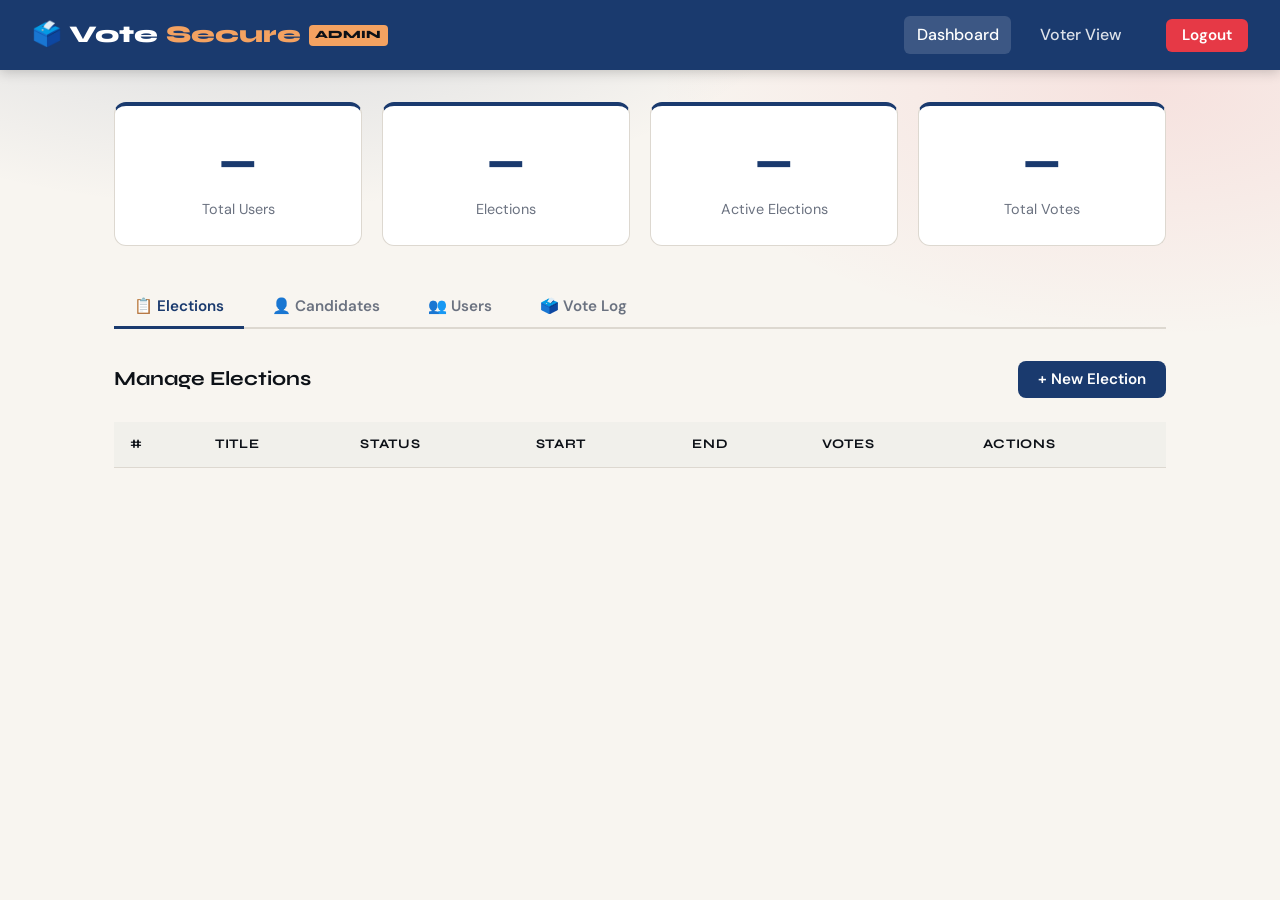
==== admin.html @ bc80aeaf "first commit" ====
<!DOCTYPE html>
<html lang="en">
<head>
  <meta charset="UTF-8">
  <meta name="viewport" content="width=device-width, initial-scale=1.0">
  <title>VoteSecure — Admin Panel</title>
  <link rel="stylesheet" href="css/styles.css">
</head>
<body>

<nav class="navbar">
  <a class="brand" href="admin.html">🗳️ Vote<span>Secure</span> <span style="font-size:.7rem;background:var(--gold);color:var(--ink);padding:.1rem .4rem;border-radius:4px;vertical-align:middle">ADMIN</span></a>
  <div class="nav-links">
    <a href="admin.html" class="active">Dashboard</a>
    <a href="dashboard.html">Voter View</a>
    <span id="nav-user" style="color:rgba(255,255,255,.7);font-size:.9rem"></span>
    <button class="btn-logout" onclick="logout()">Logout</button>
  </div>
</nav>

<div class="container">

  <!-- Stats row -->
  <div class="stat-grid" id="stats-row">
    <div class="stat-card"><div class="stat-value">—</div><div class="stat-label">Total Users</div></div>
    <div class="stat-card"><div class="stat-value">—</div><div class="stat-label">Elections</div></div>
    <div class="stat-card"><div class="stat-value">—</div><div class="stat-label">Active Elections</div></div>
    <div class="stat-card"><div class="stat-value">—</div><div class="stat-label">Total Votes</div></div>
  </div>

  <!-- Tabs -->
  <div class="tab-bar">
    <button class="tab-btn active" onclick="showTab('elections', this)">📋 Elections</button>
    <button class="tab-btn" onclick="showTab('candidates', this)">👤 Candidates</button>
    <button class="tab-btn" onclick="showTab('users', this)">👥 Users</button>
    <button class="tab-btn" onclick="showTab('votes', this)">🗳️ Vote Log</button>
  </div>

  <!-- ── ELECTIONS TAB ───────────────────────────────────── -->
  <div id="tab-elections">
    <div style="display:flex;justify-content:space-between;align-items:center;margin-bottom:1.5rem">
      <h3>Manage Elections</h3>
      <button class="btn btn-primary" onclick="openElectionModal()">+ New Election</button>
    </div>
    <div class="table-wrap">
      <table id="elections-table">
        <thead>
          <tr><th>#</th><th>Title</th><th>Status</th><th>Start</th><th>End</th><th>Votes</th><th>Actions</th></tr>
        </thead>
        <tbody></tbody>
      </table>
    </div>
  </div>

  <!-- ── CANDIDATES TAB ─────────────────────────────────── -->
  <div id="tab-candidates" style="display:none">
    <div style="display:flex;gap:1rem;align-items:flex-end;margin-bottom:1.5rem;flex-wrap:wrap">
      <div class="form-group" style="margin:0;flex:1;min-width:200px">
        <label>Select Election</label>
        <select class="form-control" id="cand-election-select" onchange="loadCandidates(this.value)">
          <option value="">— Select —</option>
        </select>
      </div>
      <button class="btn btn-primary" onclick="openCandModal()">+ Add Candidate</button>
    </div>
    <div class="table-wrap">
      <table id="candidates-table">
        <thead>
          <tr><th>#</th><th>Name</th><th>Party</th><th>Votes</th><th>Actions</th></tr>
        </thead>
        <tbody></tbody>
      </table>
    </div>
  </div>

  <!-- ── USERS TAB ──────────────────────────────────────── -->
  <div id="tab-users" style="display:none">
    <div style="margin-bottom:1.5rem"><h3>Manage Users</h3></div>
    <div class="table-wrap">
      <table id="users-table">
        <thead>
          <tr><th>#</th><th>Name</th><th>Email</th><th>Role</th><th>Status</th><th>Joined</th><th>Actions</th></tr>
        </thead>
        <tbody></tbody>
      </table>
    </div>
  </div>

  <!-- ── VOTE LOG TAB ───────────────────────────────────── -->
  <div id="tab-votes" style="display:none">
    <div style="display:flex;gap:1rem;align-items:flex-end;margin-bottom:1.5rem;flex-wrap:wrap">
      <div class="form-group" style="margin:0;flex:1;min-width:200px">
        <label>Select Election</label>
        <select class="form-control" id="log-election-select" onchange="loadVoteLog(this.value)">
          <option value="">— Select —</option>
        </select>
      </div>
    </div>
    <div class="table-wrap">
      <table id="votes-table">
        <thead>
          <tr><th>#</th><th>Voter</th><th>Candidate</th><th>Party</th><th>Voted At</th></tr>
        </thead>
        <tbody></tbody>
      </table>
    </div>
  </div>

</div>

<!-- Election Modal -->
<div class="modal-overlay" id="election-modal" style="display:none">
  <div class="modal">
    <div class="modal-header">
      <h3 id="em-title">New Election</h3>
      <button class="modal-close" onclick="closeElectionModal()">✕</button>
    </div>
    <input type="hidden" id="em-id">
    <div class="form-group">
      <label>Title *</label>
      <input type="text" class="form-control" id="em-name" placeholder="Election title">
    </div>
    <div class="form-group">
      <label>Description</label>
      <textarea class="form-control" id="em-desc" placeholder="Optional description"></textarea>
    </div>
    <div style="display:grid;grid-template-columns:1fr 1fr;gap:1rem">
      <div class="form-group">
        <label>Start Date *</label>
        <input type="datetime-local" class="form-control" id="em-start">
      </div>
      <div class="form-group">
        <label>End Date *</label>
        <input type="datetime-local" class="form-control" id="em-end">
      </div>
    </div>
    <div class="form-group" id="em-status-group" style="display:none">
      <label>Status</label>
      <select class="form-control" id="em-status">
        <option value="upcoming">Upcoming</option>
        <option value="active">Active</option>
        <option value="closed">Closed</option>
      </select>
    </div>
    <div style="display:flex;justify-content:flex-end;gap:.75rem;margin-top:.5rem">
      <button class="btn btn-outline" onclick="closeElectionModal()">Cancel</button>
      <button class="btn btn-primary" onclick="saveElection()">Save Election</button>
    </div>
  </div>
</div>

<!-- Candidate Modal -->
<div class="modal-overlay" id="cand-modal" style="display:none">
  <div class="modal">
    <div class="modal-header">
      <h3 id="cm-title">Add Candidate</h3>
      <button class="modal-close" onclick="closeCandModal()">✕</button>
    </div>
    <input type="hidden" id="cm-id">
    <div class="form-group">
      <label>Full Name *</label>
      <input type="text" class="form-control" id="cm-name" placeholder="Candidate full name">
    </div>
    <div class="form-group">
      <label>Party *</label>
      <select class="form-control" id="cm-party"></select>
    </div>
    <div class="form-group">
      <label>Bio</label>
      <textarea class="form-control" id="cm-bio" placeholder="Short biography"></textarea>
    </div>
    <div style="display:flex;justify-content:flex-end;gap:.75rem;margin-top:.5rem">
      <button class="btn btn-outline" onclick="closeCandModal()">Cancel</button>
      <button class="btn btn-primary" onclick="saveCandidate()">Save Candidate</button>
    </div>
  </div>
</div>

<div id="toast-container"></div>
<script src="js/app.js"></script>
<script>
let electionsData = [];
let currentTab    = 'elections';

(async () => {
  const sess = await requireAuth(true);
  if (!sess) return;
  renderNav(sess);
  loadStats();
  loadElectionsTable();
  loadParties();
})();

// ── Stats ────────────────────────────────────────────────────
async function loadStats() {
  const res = await api('php/users.php?action=stats');
  if (!res.success) return;
  const d = res.data;
  const cards = document.querySelectorAll('.stat-card .stat-value');
  [d.total_users, d.total_elections, d.active_elections, d.total_votes].forEach((v, i) => {
    cards[i].textContent = v;
  });
}

// ── Tab switching ─────────────────────────────────────────────
function showTab(tab, btn) {
  ['elections','candidates','users','votes'].forEach(t => {
    document.getElementById('tab-' + t).style.display = t === tab ? '' : 'none';
  });
  document.querySelectorAll('.tab-btn').forEach(b => b.classList.remove('active'));
  btn.classList.add('active');
  currentTab = tab;
  if (tab === 'users')  loadUsersTable();
  if (tab === 'candidates') populateCandElectionSelect();
  if (tab === 'votes')  populateLogElectionSelect();
}

// ── Elections CRUD ────────────────────────────────────────────
async function loadElectionsTable() {
  const res = await api('php/elections.php?action=list');
  if (!res.success) return;
  electionsData = res.data;
  const tbody = document.querySelector('#elections-table tbody');
  tbody.innerHTML = electionsData.map(e => `
    <tr>
      <td>${e.election_id}</td>
      <td><strong>${e.title}</strong></td>
      <td>${statusBadge(e.status)}</td>
      <td>${fmtDate(e.start_date)}</td>
      <td>${fmtDate(e.end_date)}</td>
      <td>${e.vote_count}</td>
      <td style="display:flex;gap:.4rem">
        <button class="btn btn-outline btn-sm" onclick="editElection(${e.election_id})">Edit</button>
        <button class="btn btn-danger  btn-sm" onclick="deleteElection(${e.election_id})">Delete</button>
      </td>
    </tr>
  `).join('');
}

function openElectionModal(id = null) {
  document.getElementById('em-title').textContent = id ? 'Edit Election' : 'New Election';
  document.getElementById('em-id').value   = '';
  document.getElementById('em-name').value = '';
  document.getElementById('em-desc').value = '';
  document.getElementById('em-start').value = '';
  document.getElementById('em-end').value   = '';
  document.getElementById('em-status-group').style.display = id ? '' : 'none';
  document.getElementById('election-modal').style.display  = 'flex';
}

function closeElectionModal() {
  document.getElementById('election-modal').style.display = 'none';
}

async function editElection(id) {
  const res = await api(`php/elections.php?action=get&id=${id}`);
  if (!res.success) return;
  const e = res.data;
  openElectionModal(id);
  document.getElementById('em-id').value     = e.election_id;
  document.getElementById('em-name').value   = e.title;
  document.getElementById('em-desc').value   = e.description || '';
  document.getElementById('em-start').value  = e.start_date.replace(' ','T').slice(0,16);
  document.getElementById('em-end').value    = e.end_date.replace(' ','T').slice(0,16);
  document.getElementById('em-status').value = e.status;
}

async function saveElection() {
  const id = document.getElementById('em-id').value;
  const payload = {
    action:      id ? 'update' : 'create',
    election_id: id,
    title:       document.getElementById('em-name').value,
    description: document.getElementById('em-desc').value,
    start_date:  document.getElementById('em-start').value.replace('T',' '),
    end_date:    document.getElementById('em-end').value.replace('T',' '),
    status:      document.getElementById('em-status').value
  };
  const res = await api(`php/elections.php?action=${payload.action}`, payload);
  showToast(res.message, res.success ? 'success' : 'error');
  if (res.success) { closeElectionModal(); loadElectionsTable(); loadStats(); }
}

async function deleteElection(id) {
  confirmDialog('Delete this election and all its data?', async () => {
    const res = await api('php/elections.php?action=delete', { election_id: id });
    showToast(res.message, res.success ? 'success' : 'error');
    if (res.success) { loadElectionsTable(); loadStats(); }
  });
}

// ── Candidates CRUD ───────────────────────────────────────────
let partiesData = [];

async function loadParties() {
  const res = await api('php/candidates.php?action=parties');
  if (res.success) partiesData = res.data;
}

function populateCandElectionSelect() {
  const sel = document.getElementById('cand-election-select');
  sel.innerHTML = '<option value="">— Select —</option>' +
    electionsData.map(e => `<option value="${e.election_id}">${e.title}</option>`).join('');
}

async function loadCandidates(eid) {
  if (!eid) return;
  const res = await api(`php/candidates.php?action=list&election_id=${eid}`);
  if (!res.success) return;
  const tbody = document.querySelector('#candidates-table tbody');
  tbody.innerHTML = res.data.map(c => `
    <tr>
      <td>${c.candidate_id}</td>
      <td><strong>${c.full_name}</strong></td>
      <td>${c.party_name}</td>
      <td>${c.total_votes}</td>
      <td style="display:flex;gap:.4rem">
        <button class="btn btn-outline btn-sm" onclick="editCandidate(${c.candidate_id},'${c.full_name}',${c.party_id},'${c.bio||''}')">Edit</button>
        <button class="btn btn-danger  btn-sm" onclick="deleteCandidate(${c.candidate_id})">Remove</button>
      </td>
    </tr>
  `).join('');
}

function openCandModal() {
  const eid = document.getElementById('cand-election-select').value;
  if (!eid) { showToast('Select an election first.', 'info'); return; }
  document.getElementById('cm-title').textContent = 'Add Candidate';
  document.getElementById('cm-id').value   = '';
  document.getElementById('cm-name').value = '';
  document.getElementById('cm-bio').value  = '';
  populateCandPartySelect();
  document.getElementById('cand-modal').style.display = 'flex';
}

function editCandidate(id, name, partyId, bio) {
  document.getElementById('cm-title').textContent = 'Edit Candidate';
  document.getElementById('cm-id').value   = id;
  document.getElementById('cm-name').value = name;
  document.getElementById('cm-bio').value  = bio;
  populateCandPartySelect(partyId);
  document.getElementById('cand-modal').style.display = 'flex';
}

function populateCandPartySelect(selected = null) {
  const sel = document.getElementById('cm-party');
  sel.innerHTML = partiesData.map(p =>
    `<option value="${p.party_id}" ${p.party_id == selected ? 'selected' : ''}>${p.party_name}</option>`
  ).join('');
}

function closeCandModal() {
  document.getElementById('cand-modal').style.display = 'none';
}

async function saveCandidate() {
  const id  = document.getElementById('cm-id').value;
  const eid = document.getElementById('cand-election-select').value;
  const payload = {
    action:       id ? 'update' : 'create',
    candidate_id: id,
    election_id:  eid,
    party_id:     document.getElementById('cm-party').value,
    full_name:    document.getElementById('cm-name').value,
    bio:          document.getElementById('cm-bio').value
  };
  const res = await api(`php/candidates.php?action=${payload.action}`, payload);
  showToast(res.message, res.success ? 'success' : 'error');
  if (res.success) { closeCandModal(); loadCandidates(eid); }
}

async function deleteCandidate(cid) {
  confirmDialog('Remove this candidate?', async () => {
    const eid = document.getElementById('cand-election-select').value;
    const res = await api('php/candidates.php?action=delete', { candidate_id: cid });
    showToast(res.message, res.success ? 'success' : 'error');
    if (res.success) loadCandidates(eid);
  });
}

// ── Users CRUD ────────────────────────────────────────────────
async function loadUsersTable() {
  const res = await api('php/users.php?action=list');
  if (!res.success) return;
  const tbody = document.querySelector('#users-table tbody');
  tbody.innerHTML = res.data.map(u => `
    <tr>
      <td>${u.user_id}</td>
      <td>${u.full_name}</td>
      <td>${u.email}</td>
      <td><span class="badge badge-${u.role_name}">${u.role_name}</span></td>
      <td><span class="badge ${u.is_active ? 'badge-active' : 'badge-closed'}">${u.is_active ? 'Active' : 'Inactive'}</span></td>
      <td>${fmtDate(u.created_at)}</td>
      <td style="display:flex;gap:.4rem">
        <button class="btn btn-outline btn-sm" onclick="toggleUser(${u.user_id})">${u.is_active ? 'Disable' : 'Enable'}</button>
        <button class="btn btn-danger  btn-sm" onclick="deleteUser(${u.user_id})">Delete</button>
      </td>
    </tr>
  `).join('');
}

async function toggleUser(uid) {
  const res = await api('php/users.php?action=toggle', { user_id: uid });
  showToast(res.message, res.success ? 'success' : 'error');
  if (res.success) loadUsersTable();
}

async function deleteUser(uid) {
  confirmDialog('Permanently delete this user?', async () => {
    const res = await api('php/users.php?action=delete', { user_id: uid });
    showToast(res.message, res.success ? 'success' : 'error');
    if (res.success) { loadUsersTable(); loadStats(); }
  });
}

// ── Vote Log ──────────────────────────────────────────────────
function populateLogElectionSelect() {
  const sel = document.getElementById('log-election-select');
  sel.innerHTML = '<option value="">— Select —</option>' +
    electionsData.map(e => `<option value="${e.election_id}">${e.title}</option>`).join('');
}

async function loadVoteLog(eid) {
  if (!eid) return;
  const res = await api(`php/votes.php?action=log&election_id=${eid}`);
  if (!res.success) return;
  const tbody = document.querySelector('#votes-table tbody');
  tbody.innerHTML = res.data.length
    ? res.data.map(v => `
        <tr>
          <td>${v.vote_id}</td>
          <td>${v.voter_name}</td>
          <td>${v.candidate_name}</td>
          <td>${v.party_name}</td>
          <td>${fmtDate(v.voted_at)}</td>
        </tr>`).join('')
    : '<tr><td colspan="5" style="text-align:center;color:var(--muted)">No votes yet.</td></tr>';
}
</script>
</body>
</html>
---- css/styles.css ----
/* ── Online Voting System — styles.css ──────────────────────── */
@import url('https://fonts.googleapis.com/css2?family=Syne:wght@400;600;700;800&family=DM+Sans:wght@300;400;500&display=swap');

:root {
  --ink:     #0d1117;
  --paper:   #f8f5f0;
  --primary: #1a3a6e;
  --accent:  #e63946;
  --gold:    #f4a261;
  --success: #2d6a4f;
  --warn:    #e76f51;
  --surface: #ffffff;
  --border:  #ddd8d0;
  --muted:   #6b7280;
  --shadow:  0 4px 24px rgba(13,17,23,.10);
  --radius:  12px;
  --font-head: 'Syne', sans-serif;
  --font-body: 'DM Sans', sans-serif;
}

*, *::before, *::after { box-sizing: border-box; margin: 0; padding: 0; }

body {
  font-family: var(--font-body);
  background:
    radial-gradient(1000px 500px at 20% -10%, rgba(26,58,110,.18), transparent 60%),
    radial-gradient(900px 450px at 90% 10%, rgba(230,57,70,.10), transparent 55%),
    var(--paper);
  color: var(--ink);
  min-height: 100vh;
  line-height: 1.6;
}

/* ── Typography ────────────────────────────────────────────── */
h1, h2, h3, h4 { font-family: var(--font-head); font-weight: 700; line-height: 1.2; }
h1 { font-size: clamp(2rem, 5vw, 3.5rem); }
h2 { font-size: clamp(1.4rem, 3vw, 2rem); }
h3 { font-size: 1.25rem; }

/* ── Navbar ────────────────────────────────────────────────── */
.navbar {
  background: var(--primary);
  padding: 1rem 2rem;
  display: flex;
  align-items: center;
  justify-content: space-between;
  position: sticky; top: 0; z-index: 100;
  box-shadow: 0 2px 12px rgba(0,0,0,.2);
}
.navbar .brand {
  font-family: var(--font-head);
  font-size: 1.5rem;
  font-weight: 800;
  color: #fff;
  text-decoration: none;
  display: flex;
  align-items: center;
  gap: .5rem;
}
.navbar .brand span { color: var(--gold); }
.nav-links { display: flex; gap: 1rem; align-items: center; }
.nav-links a {
  color: rgba(255,255,255,.85);
  text-decoration: none;
  font-weight: 500;
  padding: .4rem .8rem;
  border-radius: 6px;
  transition: background .2s, color .2s;
}
.nav-links a:hover, .nav-links a.active {
  background: rgba(255,255,255,.15);
  color: #fff;
}
.nav-links .btn-logout {
  background: var(--accent);
  color: #fff;
  padding: .4rem 1rem;
  border-radius: 6px;
  font-weight: 600;
  cursor: pointer;
  border: none;
  font-family: var(--font-body);
  font-size: .95rem;
  transition: opacity .2s;
}
.nav-links .btn-logout:hover { opacity: .85; }

/* ── Layout ─────────────────────────────────────────────────── */
.container { max-width: 1100px; margin: 0 auto; padding: 2rem 1.5rem; }
.page-header { margin-bottom: 2.5rem; }
.page-header p { color: var(--muted); margin-top: .5rem; font-size: 1.05rem; }

/* ── Cards ──────────────────────────────────────────────────── */
.card {
  background: var(--surface);
  border: 1px solid var(--border);
  border-radius: var(--radius);
  box-shadow: var(--shadow);
  padding: 1.75rem;
  transition: transform .2s, box-shadow .2s;
}
.card:hover { transform: translateY(-2px); box-shadow: 0 8px 32px rgba(13,17,23,.13); }

.card-grid {
  display: grid;
  grid-template-columns: repeat(auto-fill, minmax(300px, 1fr));
  gap: 1.5rem;
}

/* ── Motion / Animations ───────────────────────────────────────── */
@keyframes fadeUp {
  from { opacity: 0; transform: translateY(14px); }
  to   { opacity: 1; transform: translateY(0); }
}

@keyframes overlayIn {
  from { opacity: 0; }
  to   { opacity: 1; }
}

@keyframes selectPop {
  0%   { transform: scale(.98); }
  55%  { transform: scale(1.02); }
  100% { transform: scale(1); }
}

.election-card { animation: fadeUp .45s ease both; }
.candidate-card { animation: fadeUp .35s ease both; }
.candidate-card.selected { animation: selectPop .25s ease both; }
.result-row { animation: fadeUp .45s ease both; }

/* ── Stat Cards ─────────────────────────────────────────────── */
.stat-grid {
  display: grid;
  grid-template-columns: repeat(auto-fill, minmax(200px, 1fr));
  gap: 1.25rem;
  margin-bottom: 2.5rem;
}
.stat-card {
  background: var(--surface);
  border: 1px solid var(--border);
  border-radius: var(--radius);
  padding: 1.5rem;
  text-align: center;
  border-top: 4px solid var(--primary);
}
.stat-card .stat-value { font-size: 2.5rem; font-weight: 800; font-family: var(--font-head); color: var(--primary); }
.stat-card .stat-label { color: var(--muted); font-size: .9rem; margin-top: .25rem; }

/* ── Buttons ────────────────────────────────────────────────── */
.btn {
  display: inline-flex;
  align-items: center;
  gap: .4rem;
  padding: .55rem 1.25rem;
  border-radius: 8px;
  font-family: var(--font-body);
  font-size: .95rem;
  font-weight: 600;
  cursor: pointer;
  border: none;
  transition: all .2s;
  text-decoration: none;
}
.btn-primary   { background: var(--primary); color: #fff; }
.btn-primary:hover { background: #142d55; }
.btn-accent    { background: var(--accent); color: #fff; }
.btn-accent:hover  { background: #c1121f; }
.btn-success   { background: var(--success); color: #fff; }
.btn-success:hover { background: #1b4332; }
.btn-outline   { background: transparent; border: 2px solid var(--primary); color: var(--primary); }
.btn-outline:hover  { background: var(--primary); color: #fff; }
.btn-sm { padding: .35rem .85rem; font-size: .85rem; }
.btn-danger { background: #fee2e2; color: var(--accent); border: 1px solid #fca5a5; }
.btn-danger:hover { background: var(--accent); color: #fff; }
.btn:disabled { opacity: .5; cursor: not-allowed; }

/* ── Forms ──────────────────────────────────────────────────── */
.form-group { margin-bottom: 1.25rem; }
.form-group label { display: block; font-weight: 600; margin-bottom: .4rem; font-size: .9rem; }
.form-control {
  width: 100%;
  padding: .65rem 1rem;
  border: 1.5px solid var(--border);
  border-radius: 8px;
  font-family: var(--font-body);
  font-size: .95rem;
  background: var(--paper);
  transition: border-color .2s, box-shadow .2s;
}
.form-control:focus {
  outline: none;
  border-color: var(--primary);
  box-shadow: 0 0 0 3px rgba(26,58,110,.12);
}
textarea.form-control { resize: vertical; min-height: 90px; }

/* ── Badge / Status ─────────────────────────────────────────── */
.badge {
  display: inline-block;
  padding: .2rem .65rem;
  border-radius: 20px;
  font-size: .78rem;
  font-weight: 700;
  text-transform: uppercase;
  letter-spacing: .04em;
}
.badge-active   { background: #d1fae5; color: var(--success); }
.badge-upcoming { background: #dbeafe; color: #1d4ed8; }
.badge-closed   { background: #f3f4f6; color: var(--muted); }
.badge-admin    { background: #fef3c7; color: #92400e; }
.badge-voter    { background: #e0e7ff; color: #3730a3; }

/* ── Election card extras ───────────────────────────────────── */
.election-card .election-title {
  font-size: 1.15rem;
  font-family: var(--font-head);
  font-weight: 700;
  margin-bottom: .4rem;
}
.election-card .election-meta {
  font-size: .82rem;
  color: var(--muted);
  display: flex;
  flex-wrap: wrap;
  gap: .75rem;
  margin: .75rem 0;
}
.election-card .election-meta span { display: flex; align-items: center; gap: .25rem; }
.election-card .card-footer {
  display: flex;
  align-items: center;
  justify-content: space-between;
  margin-top: 1.25rem;
  padding-top: 1rem;
  border-top: 1px solid var(--border);
}

/* ── Candidate cards ────────────────────────────────────────── */
.candidate-card {
  border: 2.5px solid var(--border);
  border-radius: var(--radius);
  padding: 1.5rem;
  cursor: pointer;
  transition: all .2s;
  position: relative;
  background: var(--surface);
}
.candidate-card:hover  { border-color: var(--primary); transform: translateY(-2px); }
.candidate-card.selected {
  border-color: var(--success);
  background: #f0fdf4;
  box-shadow: 0 0 0 3px rgba(45,106,79,.2);
}
.candidate-card .check-mark {
  position: absolute;
  top: 1rem; right: 1rem;
  width: 26px; height: 26px;
  border-radius: 50%;
  background: var(--success);
  color: #fff;
  display: none;
  align-items: center;
  justify-content: center;
  font-size: .9rem;
}
.candidate-card.selected .check-mark { display: flex; }
.candidate-name { font-family: var(--font-head); font-weight: 700; font-size: 1.05rem; }
.candidate-party { color: var(--primary); font-size: .85rem; font-weight: 600; margin: .3rem 0; }
.candidate-bio { font-size: .88rem; color: var(--muted); }

/* ── Progress bars (results) ────────────────────────────────── */
.result-row { margin-bottom: 1.25rem; }
.result-header { display: flex; justify-content: space-between; margin-bottom: .4rem; font-weight: 600; }
.progress-bar { background: #e5e7eb; border-radius: 20px; overflow: hidden; height: 18px; }
.progress-fill {
  height: 100%;
  background: linear-gradient(90deg, var(--primary), #3b82f6);
  border-radius: 20px;
  transition: width 1s ease;
  will-change: width;
  min-width: 4px;
}
.result-row.winner .progress-fill { background: linear-gradient(90deg, var(--success), #34d399); }
.result-row.winner .result-header { color: var(--success); }

/* ── Table ──────────────────────────────────────────────────── */
.table-wrap { overflow-x: auto; }
table { width: 100%; border-collapse: collapse; font-size: .9rem; }
th, td { padding: .75rem 1rem; text-align: left; border-bottom: 1px solid var(--border); }
th { background: #f1f0eb; font-family: var(--font-head); font-weight: 700; font-size: .82rem; text-transform: uppercase; letter-spacing: .05em; }
tr:hover td { background: #fafaf7; }

/* ── Modal ──────────────────────────────────────────────────── */
.modal-overlay {
  position: fixed; inset: 0;
  background: rgba(13,17,23,.55);
  display: flex;
  align-items: center;
  justify-content: center;
  z-index: 200;
  padding: 1rem;
  animation: overlayIn .22s ease both;
}
.modal {
  background: var(--surface);
  border-radius: var(--radius);
  padding: 2rem;
  width: 100%;
  max-width: 520px;
  box-shadow: 0 20px 60px rgba(0,0,0,.25);
  animation: modalIn .25s ease;
}
@keyframes modalIn {
  from { transform: scale(.95) translateY(20px); opacity: 0; }
  to   { transform: scale(1)   translateY(0);    opacity: 1; }
}
.modal-header { display: flex; justify-content: space-between; align-items: center; margin-bottom: 1.5rem; }
.modal-close { background: none; border: none; font-size: 1.4rem; cursor: pointer; color: var(--muted); line-height: 1; }

/* ── Toast ──────────────────────────────────────────────────── */
#toast-container {
  position: fixed;
  bottom: 1.5rem; right: 1.5rem;
  z-index: 999;
  display: flex;
  flex-direction: column;
  gap: .5rem;
}
.toast {
  padding: .85rem 1.4rem;
  border-radius: 10px;
  color: #fff;
  font-weight: 500;
  font-size: .93rem;
  min-width: 240px;
  box-shadow: 0 4px 16px rgba(0,0,0,.2);
  animation: toastIn .3s ease;
  backdrop-filter: blur(6px);
  will-change: transform;
  transition: transform .15s ease;
}
@keyframes toastIn { from { transform: translateX(120%); opacity: 0; } to { transform: translateX(0); opacity: 1; } }
.toast-success { background: var(--success); }
.toast-error   { background: var(--accent); }
.toast-info    { background: var(--primary); }

.toast:hover { transform: translateY(-2px); }

/* ── Auth page ──────────────────────────────────────────────── */
.auth-wrap {
  min-height: 100vh;
  display: flex;
  align-items: center;
  justify-content: center;
  background: var(--primary);
  padding: 1rem;
}
.auth-box {
  background: var(--surface);
  border-radius: 16px;
  padding: 2.5rem;
  width: 100%;
  max-width: 440px;
  box-shadow: 0 24px 64px rgba(0,0,0,.25);
}
.auth-logo { text-align: center; margin-bottom: 2rem; }
.auth-logo h1 { font-size: 2rem; color: var(--primary); }
.auth-logo h1 span { color: var(--accent); }
.auth-logo p { color: var(--muted); font-size: .9rem; margin-top: .25rem; }
.auth-tabs { display: flex; margin-bottom: 2rem; border-radius: 8px; overflow: hidden; border: 1.5px solid var(--border); }
.auth-tab { flex: 1; padding: .65rem; text-align: center; cursor: pointer; font-weight: 600; font-size: .9rem; transition: all .2s; background: transparent; border: none; font-family: var(--font-body); }
.auth-tab.active { background: var(--primary); color: #fff; }

/* ── Hero ───────────────────────────────────────────────────── */
.hero {
  background: linear-gradient(135deg, var(--primary) 0%, #2563eb 100%);
  color: #fff;
  padding: 4rem 2rem;
  text-align: center;
}
.hero h1 { color: #fff; margin-bottom: 1rem; }
.hero p { font-size: 1.15rem; opacity: .9; max-width: 600px; margin: 0 auto 2rem; }

/* ── Tabs ───────────────────────────────────────────────────── */
.tab-bar { display: flex; gap: .5rem; border-bottom: 2px solid var(--border); margin-bottom: 2rem; }
.tab-btn { padding: .6rem 1.25rem; background: none; border: none; cursor: pointer; font-family: var(--font-body); font-weight: 600; color: var(--muted); border-bottom: 3px solid transparent; margin-bottom: -2px; transition: color .2s, border-color .2s; font-size: .95rem; }
.tab-btn.active { color: var(--primary); border-bottom-color: var(--primary); }

/* ── Responsive ─────────────────────────────────────────────── */
@media (max-width: 640px) {
  .navbar { padding: .75rem 1rem; }
  .nav-links a { display: none; }
  .container { padding: 1.5rem 1rem; }
  .stat-grid { grid-template-columns: 1fr 1fr; }
}

@media (prefers-reduced-motion: reduce) {
  *, *::before, *::after {
    animation-duration: 0.001ms !important;
    animation-iteration-count: 1 !important;
    transition-duration: 0.001ms !important;
    scroll-behavior: auto !important;
  }
}

/* ── Loading spinner ────────────────────────────────────────── */
.spinner {
  display: inline-block;
  width: 20px; height: 20px;
  border: 3px solid rgba(255,255,255,.3);
  border-top-color: #fff;
  border-radius: 50%;
  animation: spin .7s linear infinite;
  vertical-align: middle;
}
@keyframes spin { to { transform: rotate(360deg); } }
.empty-state { text-align: center; padding: 3rem 1rem; color: var(--muted); }
.empty-state .icon { font-size: 3rem; margin-bottom: 1rem; }
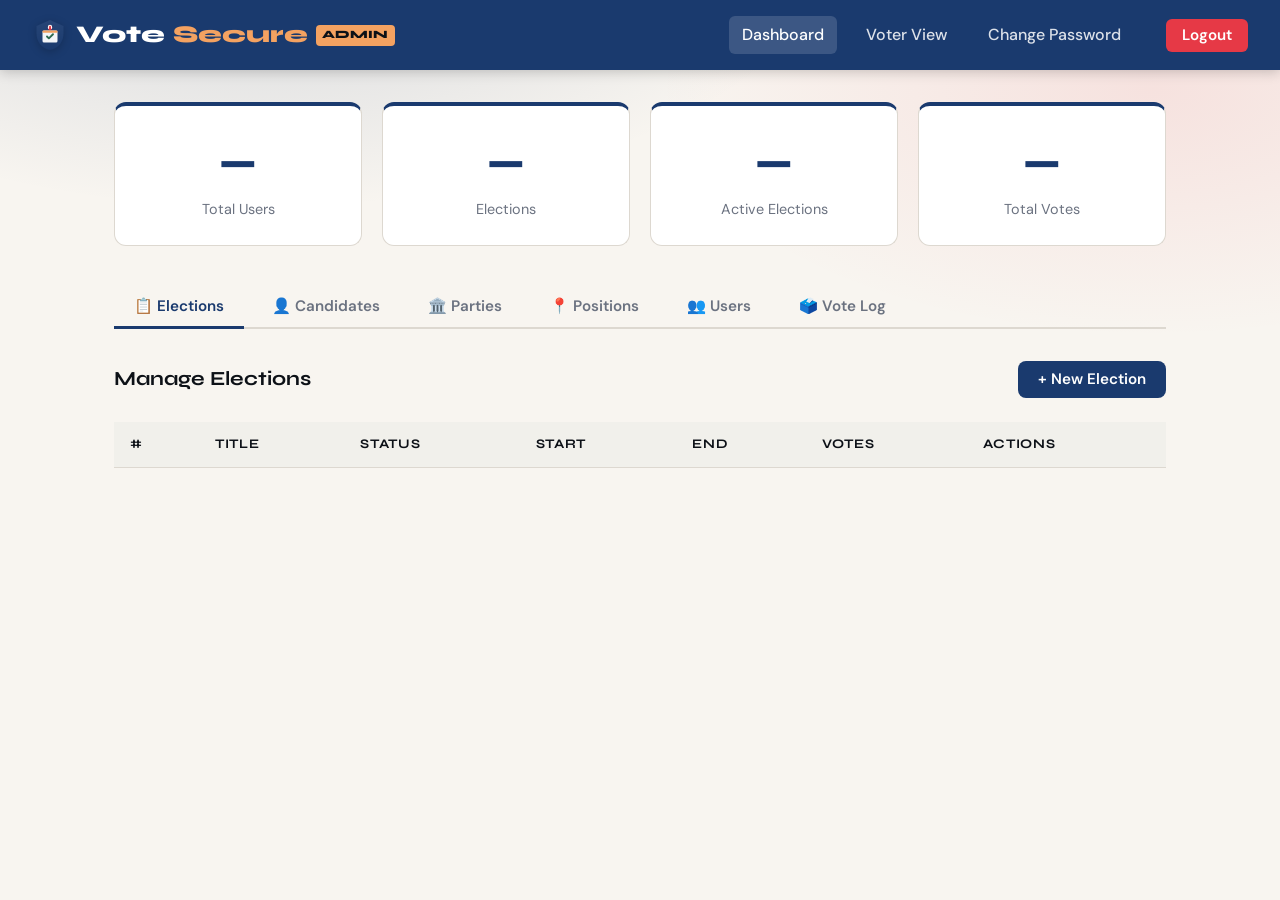
==== commit 30a3072f: "Add position-based voting, party system, Nepali localization, and password change feature" ====
--- a/admin.html
+++ b/admin.html
@@ -4,15 +4,21 @@
   <meta charset="UTF-8">
   <meta name="viewport" content="width=device-width, initial-scale=1.0">
   <title>VoteSecure — Admin Panel</title>
+  <link rel="icon" type="image/svg+xml" href="images/favicon.svg">
   <link rel="stylesheet" href="css/styles.css">
 </head>
 <body>
 
 <nav class="navbar">
-  <a class="brand" href="admin.html">🗳️ Vote<span>Secure</span> <span style="font-size:.7rem;background:var(--gold);color:var(--ink);padding:.1rem .4rem;border-radius:4px;vertical-align:middle">ADMIN</span></a>
+  <a class="brand" href="admin.html">
+    <span class="logo"><img src="images/logo.svg" alt="VoteSecure"></span>
+    Vote<span>Secure</span> 
+    <span style="font-size:.7rem;background:var(--gold);color:var(--ink);padding:.1rem .4rem;border-radius:4px;vertical-align:middle">ADMIN</span>
+  </a>
   <div class="nav-links">
     <a href="admin.html" class="active">Dashboard</a>
     <a href="dashboard.html">Voter View</a>
+    <a href="change_password.php">Change Password</a>
     <span id="nav-user" style="color:rgba(255,255,255,.7);font-size:.9rem"></span>
     <button class="btn-logout" onclick="logout()">Logout</button>
   </div>
@@ -32,6 +38,8 @@
   <div class="tab-bar">
     <button class="tab-btn active" onclick="showTab('elections', this)">📋 Elections</button>
     <button class="tab-btn" onclick="showTab('candidates', this)">👤 Candidates</button>
+    <button class="tab-btn" onclick="showTab('parties', this)">🏛️ Parties</button>
+    <button class="tab-btn" onclick="showTab('positions', this)">📍 Positions</button>
     <button class="tab-btn" onclick="showTab('users', this)">👥 Users</button>
     <button class="tab-btn" onclick="showTab('votes', this)">🗳️ Vote Log</button>
   </div>
@@ -66,7 +74,39 @@
     <div class="table-wrap">
       <table id="candidates-table">
         <thead>
-          <tr><th>#</th><th>Name</th><th>Party</th><th>Votes</th><th>Actions</th></tr>
+          <tr><th>#</th><th>Name</th><th>Party</th><th>Position</th><th>Votes</th><th>Actions</th></tr>
+        </thead>
+        <tbody></tbody>
+      </table>
+    </div>
+  </div>
+
+  <!-- ── PARTIES TAB ────────────────────────────────────── -->
+  <div id="tab-parties" style="display:none">
+    <div style="display:flex;justify-content:space-between;align-items:center;margin-bottom:1.5rem">
+      <h3>Manage Parties</h3>
+      <button class="btn btn-primary" onclick="openPartyModal()">+ New Party</button>
+    </div>
+    <div class="table-wrap">
+      <table id="parties-table">
+        <thead>
+          <tr><th>#</th><th>Party Name</th><th>Description</th><th>Actions</th></tr>
+        </thead>
+        <tbody></tbody>
+      </table>
+    </div>
+  </div>
+
+  <!-- ── POSITIONS TAB ──────────────────────────────────── -->
+  <div id="tab-positions" style="display:none">
+    <div style="display:flex;justify-content:space-between;align-items:center;margin-bottom:1.5rem">
+      <h3>Manage Positions</h3>
+      <button class="btn btn-primary" onclick="openPositionModal()">+ New Position</button>
+    </div>
+    <div class="table-wrap">
+      <table id="positions-table">
+        <thead>
+          <tr><th>#</th><th>Position Name</th><th>Description</th><th>Display Order</th><th>Actions</th></tr>
         </thead>
         <tbody></tbody>
       </table>
@@ -99,7 +139,7 @@
     <div class="table-wrap">
       <table id="votes-table">
         <thead>
-          <tr><th>#</th><th>Voter</th><th>Candidate</th><th>Party</th><th>Voted At</th></tr>
+          <tr><th>#</th><th>Voter</th><th>Candidate</th><th>Party</th><th>Position</th><th>Voted At</th></tr>
         </thead>
         <tbody></tbody>
       </table>
@@ -166,12 +206,66 @@
       <select class="form-control" id="cm-party"></select>
     </div>
     <div class="form-group">
+      <label>Position *</label>
+      <select class="form-control" id="cm-position"></select>
+    </div>
+    <div class="form-group">
       <label>Bio</label>
       <textarea class="form-control" id="cm-bio" placeholder="Short biography"></textarea>
     </div>
     <div style="display:flex;justify-content:flex-end;gap:.75rem;margin-top:.5rem">
       <button class="btn btn-outline" onclick="closeCandModal()">Cancel</button>
       <button class="btn btn-primary" onclick="saveCandidate()">Save Candidate</button>
+    </div>
+  </div>
+</div>
+
+<!-- Party Modal -->
+<div class="modal-overlay" id="party-modal" style="display:none">
+  <div class="modal">
+    <div class="modal-header">
+      <h3 id="pm-title">New Party</h3>
+      <button class="modal-close" onclick="closePartyModal()">✕</button>
+    </div>
+    <input type="hidden" id="pm-id">
+    <div class="form-group">
+      <label>Party Name *</label>
+      <input type="text" class="form-control" id="pm-name" placeholder="Party name">
+    </div>
+    <div class="form-group">
+      <label>Description</label>
+      <textarea class="form-control" id="pm-desc" placeholder="Party description"></textarea>
+    </div>
+    <div style="display:flex;justify-content:flex-end;gap:.75rem;margin-top:.5rem">
+      <button class="btn btn-outline" onclick="closePartyModal()">Cancel</button>
+      <button class="btn btn-primary" onclick="saveParty()">Save Party</button>
+    </div>
+  </div>
+</div>
+
+<!-- Position Modal -->
+<div class="modal-overlay" id="position-modal" style="display:none">
+  <div class="modal">
+    <div class="modal-header">
+      <h3 id="posm-title">New Position</h3>
+      <button class="modal-close" onclick="closePositionModal()">✕</button>
+    </div>
+    <input type="hidden" id="posm-id">
+    <div class="form-group">
+      <label>Position Name *</label>
+      <input type="text" class="form-control" id="posm-name" placeholder="e.g., President, Secretary">
+    </div>
+    <div class="form-group">
+      <label>Description</label>
+      <textarea class="form-control" id="posm-desc" placeholder="Position description"></textarea>
+    </div>
+    <div class="form-group">
+      <label>Display Order</label>
+      <input type="number" class="form-control" id="posm-order" value="0" placeholder="0">
+    </div>
+    <div style="display:flex;justify-content:flex-end;gap:.75rem;margin-top:.5rem">
+      <button class="btn btn-outline" onclick="closePositionModal()">Cancel</button>
+      <button class="btn btn-primary" onclick="savePosition()">Save Position</button>
     </div>
   </div>
 </div>
@@ -189,6 +283,7 @@
   loadStats();
   loadElectionsTable();
   loadParties();
+  loadPositions();
 })();
 
 // ── Stats ────────────────────────────────────────────────────
@@ -204,15 +299,17 @@
 
 // ── Tab switching ─────────────────────────────────────────────
 function showTab(tab, btn) {
-  ['elections','candidates','users','votes'].forEach(t => {
+  ['elections','candidates','parties','positions','users','votes'].forEach(t => {
     document.getElementById('tab-' + t).style.display = t === tab ? '' : 'none';
   });
   document.querySelectorAll('.tab-btn').forEach(b => b.classList.remove('active'));
   btn.classList.add('active');
   currentTab = tab;
-  if (tab === 'users')  loadUsersTable();
+  if (tab === 'users')     loadUsersTable();
   if (tab === 'candidates') populateCandElectionSelect();
-  if (tab === 'votes')  populateLogElectionSelect();
+  if (tab === 'parties')   loadPartiesTable();
+  if (tab === 'positions') loadPositionsTable();
+  if (tab === 'votes')     populateLogElectionSelect();
 }
 
 // ── Elections CRUD ────────────────────────────────────────────
@@ -291,10 +388,16 @@
 
 // ── Candidates CRUD ───────────────────────────────────────────
 let partiesData = [];
+let positionsData = [];
 
 async function loadParties() {
   const res = await api('php/candidates.php?action=parties');
   if (res.success) partiesData = res.data;
+}
+
+async function loadPositions() {
+  const res = await api('php/candidates.php?action=positions');
+  if (res.success) positionsData = res.data;
 }
 
 function populateCandElectionSelect() {
@@ -313,9 +416,10 @@
       <td>${c.candidate_id}</td>
       <td><strong>${c.full_name}</strong></td>
       <td>${c.party_name}</td>
+      <td>${c.position_name}</td>
       <td>${c.total_votes}</td>
       <td style="display:flex;gap:.4rem">
-        <button class="btn btn-outline btn-sm" onclick="editCandidate(${c.candidate_id},'${c.full_name}',${c.party_id},'${c.bio||''}')">Edit</button>
+        <button class="btn btn-outline btn-sm" onclick="editCandidate(${c.candidate_id})">Edit</button>
         <button class="btn btn-danger  btn-sm" onclick="deleteCandidate(${c.candidate_id})">Remove</button>
       </td>
     </tr>
@@ -330,15 +434,23 @@
   document.getElementById('cm-name').value = '';
   document.getElementById('cm-bio').value  = '';
   populateCandPartySelect();
+  populateCandPositionSelect();
   document.getElementById('cand-modal').style.display = 'flex';
 }
 
-function editCandidate(id, name, partyId, bio) {
+async function editCandidate(id) {
+  const eid = document.getElementById('cand-election-select').value;
+  const res = await api(`php/candidates.php?action=list&election_id=${eid}`);
+  if (!res.success) return;
+  const cand = res.data.find(c => c.candidate_id == id);
+  if (!cand) return;
+  
   document.getElementById('cm-title').textContent = 'Edit Candidate';
-  document.getElementById('cm-id').value   = id;
-  document.getElementById('cm-name').value = name;
-  document.getElementById('cm-bio').value  = bio;
-  populateCandPartySelect(partyId);
+  document.getElementById('cm-id').value   = cand.candidate_id;
+  document.getElementById('cm-name').value = cand.full_name;
+  document.getElementById('cm-bio').value  = cand.bio || '';
+  populateCandPartySelect(cand.party_id);
+  populateCandPositionSelect(cand.position_id);
   document.getElementById('cand-modal').style.display = 'flex';
 }
 
@@ -346,6 +458,13 @@
   const sel = document.getElementById('cm-party');
   sel.innerHTML = partiesData.map(p =>
     `<option value="${p.party_id}" ${p.party_id == selected ? 'selected' : ''}>${p.party_name}</option>`
+  ).join('');
+}
+
+function populateCandPositionSelect(selected = null) {
+  const sel = document.getElementById('cm-position');
+  sel.innerHTML = positionsData.map(p =>
+    `<option value="${p.position_id}" ${p.position_id == selected ? 'selected' : ''}>${p.position_name}</option>`
   ).join('');
 }
 
@@ -361,6 +480,7 @@
     candidate_id: id,
     election_id:  eid,
     party_id:     document.getElementById('cm-party').value,
+    position_id:  document.getElementById('cm-position').value,
     full_name:    document.getElementById('cm-name').value,
     bio:          document.getElementById('cm-bio').value
   };
@@ -432,9 +552,138 @@
           <td>${v.voter_name}</td>
           <td>${v.candidate_name}</td>
           <td>${v.party_name}</td>
+          <td>${v.position_name}</td>
           <td>${fmtDate(v.voted_at)}</td>
         </tr>`).join('')
-    : '<tr><td colspan="5" style="text-align:center;color:var(--muted)">No votes yet.</td></tr>';
+    : '<tr><td colspan="6" style="text-align:center;color:var(--muted)">No votes yet.</td></tr>';
+}
+
+// ── Parties CRUD ──────────────────────────────────────────────
+async function loadPartiesTable() {
+  const res = await api('php/parties.php?action=list');
+  if (!res.success) return;
+  const tbody = document.querySelector('#parties-table tbody');
+  tbody.innerHTML = res.data.map(p => `
+    <tr>
+      <td>${p.party_id}</td>
+      <td><strong>${p.party_name}</strong></td>
+      <td>${p.description || '—'}</td>
+      <td style="display:flex;gap:.4rem">
+        <button class="btn btn-outline btn-sm" onclick="editParty(${p.party_id})">Edit</button>
+        <button class="btn btn-danger  btn-sm" onclick="deleteParty(${p.party_id})">Delete</button>
+      </td>
+    </tr>
+  `).join('');
+}
+
+function openPartyModal() {
+  document.getElementById('pm-title').textContent = 'New Party';
+  document.getElementById('pm-id').value   = '';
+  document.getElementById('pm-name').value = '';
+  document.getElementById('pm-desc').value = '';
+  document.getElementById('party-modal').style.display = 'flex';
+}
+
+async function editParty(id) {
+  const res = await api(`php/parties.php?action=get&id=${id}`);
+  if (!res.success) return;
+  const p = res.data;
+  document.getElementById('pm-title').textContent = 'Edit Party';
+  document.getElementById('pm-id').value   = p.party_id;
+  document.getElementById('pm-name').value = p.party_name;
+  document.getElementById('pm-desc').value = p.description || '';
+  document.getElementById('party-modal').style.display = 'flex';
+}
+
+function closePartyModal() {
+  document.getElementById('party-modal').style.display = 'none';
+}
+
+async function saveParty() {
+  const id = document.getElementById('pm-id').value;
+  const payload = {
+    action:      id ? 'update' : 'create',
+    party_id:    id,
+    party_name:  document.getElementById('pm-name').value,
+    description: document.getElementById('pm-desc').value
+  };
+  const res = await api(`php/parties.php?action=${payload.action}`, payload);
+  showToast(res.message, res.success ? 'success' : 'error');
+  if (res.success) { closePartyModal(); loadPartiesTable(); loadParties(); }
+}
+
+async function deleteParty(id) {
+  confirmDialog('Delete this party?', async () => {
+    const res = await api('php/parties.php?action=delete', { party_id: id });
+    showToast(res.message, res.success ? 'success' : 'error');
+    if (res.success) { loadPartiesTable(); loadParties(); }
+  });
+}
+
+// ── Positions CRUD ────────────────────────────────────────────
+async function loadPositionsTable() {
+  const res = await api('php/positions.php?action=list');
+  if (!res.success) return;
+  const tbody = document.querySelector('#positions-table tbody');
+  tbody.innerHTML = res.data.map(p => `
+    <tr>
+      <td>${p.position_id}</td>
+      <td><strong>${p.position_name}</strong></td>
+      <td>${p.description || '—'}</td>
+      <td>${p.display_order}</td>
+      <td style="display:flex;gap:.4rem">
+        <button class="btn btn-outline btn-sm" onclick="editPosition(${p.position_id})">Edit</button>
+        <button class="btn btn-danger  btn-sm" onclick="deletePosition(${p.position_id})">Delete</button>
+      </td>
+    </tr>
+  `).join('');
+}
+
+function openPositionModal() {
+  document.getElementById('posm-title').textContent = 'New Position';
+  document.getElementById('posm-id').value    = '';
+  document.getElementById('posm-name').value  = '';
+  document.getElementById('posm-desc').value  = '';
+  document.getElementById('posm-order').value = '0';
+  document.getElementById('position-modal').style.display = 'flex';
+}
+
+async function editPosition(id) {
+  const res = await api(`php/positions.php?action=get&id=${id}`);
+  if (!res.success) return;
+  const p = res.data;
+  document.getElementById('posm-title').textContent = 'Edit Position';
+  document.getElementById('posm-id').value    = p.position_id;
+  document.getElementById('posm-name').value  = p.position_name;
+  document.getElementById('posm-desc').value  = p.description || '';
+  document.getElementById('posm-order').value = p.display_order;
+  document.getElementById('position-modal').style.display = 'flex';
+}
+
+function closePositionModal() {
+  document.getElementById('position-modal').style.display = 'none';
+}
+
+async function savePosition() {
+  const id = document.getElementById('posm-id').value;
+  const payload = {
+    action:        id ? 'update' : 'create',
+    position_id:   id,
+    position_name: document.getElementById('posm-name').value,
+    description:   document.getElementById('posm-desc').value,
+    display_order: document.getElementById('posm-order').value
+  };
+  const res = await api(`php/positions.php?action=${payload.action}`, payload);
+  showToast(res.message, res.success ? 'success' : 'error');
+  if (res.success) { closePositionModal(); loadPositionsTable(); loadPositions(); }
+}
+
+async function deletePosition(id) {
+  confirmDialog('Delete this position?', async () => {
+    const res = await api('php/positions.php?action=delete', { position_id: id });
+    showToast(res.message, res.success ? 'success' : 'error');
+    if (res.success) { loadPositionsTable(); loadPositions(); }
+  });
 }
 </script>
 </body>
--- a/css/styles.css
+++ b/css/styles.css
@@ -57,6 +57,18 @@
   align-items: center;
   gap: .5rem;
 }
+.navbar .brand .logo {
+  width: 36px;
+  height: 36px;
+  display: flex;
+  align-items: center;
+  justify-content: center;
+}
+.navbar .brand .logo img {
+  width: 100%;
+  height: 100%;
+  filter: drop-shadow(0 2px 4px rgba(0,0,0,.2));
+}
 .navbar .brand span { color: var(--gold); }
 .nav-links { display: flex; gap: 1rem; align-items: center; }
 .nav-links a {
@@ -122,6 +134,11 @@
   0%   { transform: scale(.98); }
   55%  { transform: scale(1.02); }
   100% { transform: scale(1); }
+}
+
+@keyframes slideIn {
+  from { opacity: 0; transform: translateY(10px); }
+  to   { opacity: 1; transform: translateY(0); }
 }
 
 .election-card { animation: fadeUp .45s ease both; }
@@ -365,6 +382,12 @@
   box-shadow: 0 24px 64px rgba(0,0,0,.25);
 }
 .auth-logo { text-align: center; margin-bottom: 2rem; }
+.auth-logo .logo-img {
+  width: 80px;
+  height: 80px;
+  margin: 0 auto 1rem;
+  filter: drop-shadow(0 4px 12px rgba(26,58,110,.25));
+}
 .auth-logo h1 { font-size: 2rem; color: var(--primary); }
 .auth-logo h1 span { color: var(--accent); }
 .auth-logo p { color: var(--muted); font-size: .9rem; margin-top: .25rem; }
@@ -388,11 +411,25 @@
 .tab-btn.active { color: var(--primary); border-bottom-color: var(--primary); }
 
 /* ── Responsive ─────────────────────────────────────────────── */
-@media (max-width: 640px) {
-  .navbar { padding: .75rem 1rem; }
-  .nav-links a { display: none; }
+@media (max-width: 768px) {
+  .navbar { padding: .75rem 1rem; flex-wrap: wrap; }
+  .nav-links { width: 100%; justify-content: space-between; margin-top: .5rem; }
+  .nav-links a:not(.btn-logout) { font-size: .85rem; padding: .3rem .6rem; }
   .container { padding: 1.5rem 1rem; }
   .stat-grid { grid-template-columns: 1fr 1fr; }
+  .card-grid { grid-template-columns: 1fr; }
+  .modal { padding: 1.5rem; }
+  .table-wrap { font-size: .85rem; }
+  th, td { padding: .5rem .75rem; }
+}
+
+@media (max-width: 480px) {
+  h1 { font-size: 1.75rem; }
+  h2 { font-size: 1.35rem; }
+  .navbar .brand { font-size: 1.2rem; }
+  .nav-links a:not(.btn-logout) { display: none; }
+  .stat-grid { grid-template-columns: 1fr; }
+  .auth-box { padding: 1.75rem; }
 }
 
 @media (prefers-reduced-motion: reduce) {
@@ -417,3 +454,61 @@
 @keyframes spin { to { transform: rotate(360deg); } }
 .empty-state { text-align: center; padding: 3rem 1rem; color: var(--muted); }
 .empty-state .icon { font-size: 3rem; margin-bottom: 1rem; }
+
+/* ── Winner highlight ───────────────────────────────────────── */
+.winner-badge {
+  background: #f0fdf4;
+  border: 1px solid #bbf7d0;
+  border-radius: 8px;
+  padding: .75rem 1rem;
+  margin-bottom: 1rem;
+}
+.winner-badge .winner-label {
+  font-size: .75rem;
+  text-transform: uppercase;
+  font-weight: 700;
+  color: var(--success);
+  letter-spacing: .05em;
+}
+.winner-badge .winner-name {
+  font-weight: 700;
+  font-size: 1.1rem;
+  margin: .25rem 0;
+}
+.winner-badge .winner-meta {
+  font-size: .85rem;
+  color: var(--muted);
+}
+
+/* ── Voted indicator ────────────────────────────────────────── */
+.voted-indicator {
+  background: #f0fdf4;
+  border: 1px solid #bbf7d0;
+  border-radius: 8px;
+  padding: 1rem;
+  text-align: center;
+  margin: .75rem 0;
+}
+
+/* ── Position section ───────────────────────────────────────── */
+.position-section {
+  grid-column: 1 / -1;
+  margin-top: 1.5rem;
+  border-top: 1px solid #e5e7eb;
+  padding-top: 1rem;
+}
+.position-section h4 {
+  margin-bottom: .75rem;
+  color: var(--primary);
+}
+.position-candidates {
+  display: grid;
+  grid-template-columns: 1fr 1fr;
+  gap: .75rem;
+}
+
+@media (max-width: 640px) {
+  .position-candidates {
+    grid-template-columns: 1fr;
+  }
+}
